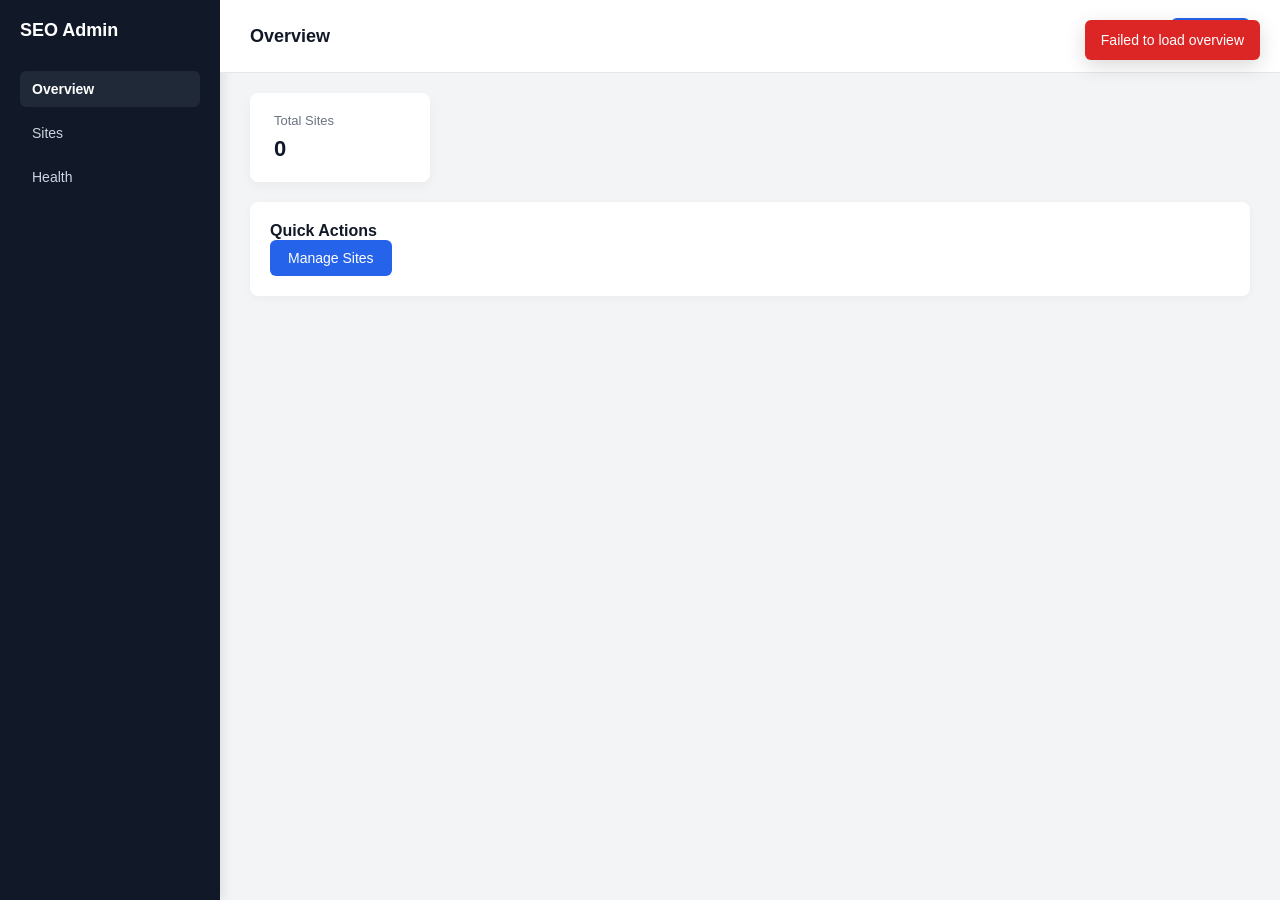
==== dashboard/app.html @ 7eccf5b9 "# 🌐🚀 Enterprise SEO Audit Engine + Monitoring Layer ## 🧠 Overview  This commit transforms the SEO pl" ====
<!DOCTYPE html>
<html>

<head>
    <meta charset="UTF-8">
    <title>SEO Admin</title>
    <link rel="stylesheet" href="css/app.css">
    <link rel="icon" href="https://cdn.jsdelivr.net/npm/swagger-ui-dist@latest/favicon-32x32.png">
</head>

<body>

    <div class="layout">

        <aside class="sidebar">
            <div class="brand">SEO Admin</div>
            <nav>
                <button data-view="overview">Overview</button>
                <button data-view="sites">Sites</button>
                <button data-view="health">Health</button>
            </nav>
        </aside>

        <div class="main">
            <header class="topbar">
                <div id="pageTitle"></div>
                <button class="primary-btn" id="logoutBtn">Logout</button>
            </header>

            <section id="metricsBar"></section>

            <section id="content"></section>
        </div>

    </div>

    <div id="modalContainer"></div>
    <div id="toastContainer"></div>

    <script src="js/api.js"></script>
    <script src="js/toast.js"></script>
    <script src="js/router.js"></script>
    <script src="js/ui.js"></script>
    <script src="js/app.js"></script>

</body>

</html>
---- dashboard/css/app.css ----
/* ===============================
   GLOBAL RESET
================================= */
* {
    box-sizing: border-box;
    margin: 0;
    padding: 0;
}

body {
    font-family: "Inter", "Segoe UI", sans-serif;
    background: #f3f4f6;
    color: #111827;
    height: 100vh;
}

/* ===============================
   LAYOUT
================================= */
.layout {
    display: flex;
    height: 100vh;
}

.main {
    flex: 1;
    display: flex;
    flex-direction: column;
    height: 100vh;
    overflow: scroll;
}

/* ===============================
   SIDEBAR
================================= */
.sidebar {
    width: 220px;
    background: #111827;
    color: white;
    padding: 20px;
    box-shadow: 4px 0 10px rgba(0, 0, 0, 0.08);
    height: 100vh;
}

.sidebar .brand {
    font-weight: 600;
    font-size: 18px;
    margin-bottom: 30px;
}

.sidebar button {
    width: 100%;
    margin-bottom: 8px;
    padding: 10px 12px;
    background: none;
    border: none;
    color: #cbd5e1;
    text-align: left;
    cursor: pointer;
    border-radius: 6px;
    font-size: 14px;
    transition: background 0.15s ease, color 0.15s ease;
}

.sidebar button:hover {
    background: #1f2937;
    color: white;
}

.sidebar button.active {
    background: #1f2937;
    color: white;
    font-weight: 600;
}

/* ===============================
   TOPBAR
================================= */
.topbar {
    background: white;
    padding: 18px 30px;
    display: flex;
    justify-content: space-between;
    align-items: center;
    border-bottom: 1px solid #e5e7eb;
    font-size: 18px;
    font-weight: 600;
}

/* ===============================
   CONTENT
================================= */
#metricsBar {
    display: flex;
    gap: 20px;
    padding: 20px 30px 0 30px;
}

#content {
    padding: 20px 30px;
}

/* ===============================
   METRIC CARDS
================================= */
.metric-card {
    background: white;
    padding: 20px 24px;
    border-radius: 8px;
    min-width: 180px;
    box-shadow: 0 4px 12px rgba(0, 0, 0, 0.04);
    transition: transform 0.15s ease;
}

.metric-card:hover {
    transform: translateY(-2px);
}

.metric-card p {
    font-size: 13px;
    color: #6b7280;
    margin-bottom: 8px;
}

.metric-card h3 {
    font-size: 22px;
    font-weight: 600;
}

/* ===============================
   SECTION CARD
================================= */
.section-card {
    background: white;
    padding: 20px;
    border-radius: 8px;
    box-shadow: 0 2px 8px rgba(0, 0, 0, 0.04);
}

/* ===============================
   TABLE
================================= */
.data-table {
    width: 100%;
    border-collapse: collapse;
    font-size: 14px;
}

.data-table th {
    text-align: left;
    padding: 12px;
    background: #f9fafb;
    font-weight: 600;
    border-bottom: 1px solid #e5e7eb;
}

.data-table td {
    padding: 12px;
    border-bottom: 1px solid #f1f5f9;
}

.data-table tbody tr:nth-child(even) {
    background: #fafafa;
}

.data-table tbody tr:hover {
    background: #f3f4f6;
}

/* ===============================
   BUTTONS
================================= */
.primary-btn {
    background: #2563eb;
    color: white;
    border: none;
    padding: 10px 18px;
    border-radius: 6px;
    cursor: pointer;
    font-weight: 500;
    font-size: 14px;
    transition: background 0.15s ease;
}

.primary-btn:hover {
    background: #1d4ed8;
}

.small-success-btn {
    background: #58a303;
    color: white;
    border: none;
    padding: 8px 14px;
    border-radius: 6px;
    cursor: pointer;
    font-weight: 500;
    font-size: 12px;
    transition: background 0.15s ease;
    position: relative;
    display: inline-block;
}


.small-success-btn:hover {
    background: #b1e478;
    color: #0b1220;
}

.black-spaced {
    background: #000000;
    color: white;
    position: relative;
    display: inline-block;
}

.black-spaced:hover {
    background: #fff;
    color: #000000;
    border: 1px solid #000;
}

/* ===============================
   STATUS BADGES
================================= */
.status-badge {
    padding: 4px 8px;
    border-radius: 4px;
    font-size: 12px;
    font-weight: 500;
}

.status-running {
    background: #e0f2fe;
    color: #0369a1;
}

.status-success {
    background: #dcfce7;
    color: #166534;
}

.status-failed {
    background: #fee2e2;
    color: #991b1b;
}

.status-queued {
    background: #fef9c3;
    color: #854d0e;
}

/* ===============================
   MODAL
================================= */
.modal {
    position: fixed;
    inset: 0;
    background: rgba(0, 0, 0, 0.45);
    display: flex;
    align-items: center;
    justify-content: center;
}

.modal-content {
    background: white;
    padding: 30px;
    width: 420px;
    border-radius: 8px;
    box-shadow: 0 10px 30px rgba(0, 0, 0, 0.15);
}

.modal-content h3 {
    margin-bottom: 20px;
    font-size: 18px;
}

.modal-content input {
    width: 100%;
    padding: 10px 12px;
    border: 1px solid #e5e7eb;
    border-radius: 6px;
    margin-bottom: 20px;
    font-size: 14px;
}

.modal-content input:focus {
    outline: none;
    border-color: #2563eb;
    box-shadow: 0 0 0 2px rgba(37, 99, 235, 0.15);
}

.modal-actions {
    display: flex;
    justify-content: flex-end;
    gap: 10px;
}

/* ===============================
   TOAST
================================= */
.toast {
    position: fixed;
    top: 20px;
    right: 20px;
    padding: 12px 16px;
    border-radius: 6px;
    color: white;
    font-size: 14px;
    box-shadow: 0 6px 20px rgba(0, 0, 0, 0.15);
}

.toast-success {
    background: #16a34a;
}

.toast-error {
    background: #dc2626;
}

/* ===== Extras for run monitor ===== */
.section-head {
    display: flex;
    align-items: center;
    justify-content: space-between;
    gap: 12px;
    margin-bottom: 12px;
}

.section-title {
    font-size: 16px;
    font-weight: 600;
    margin: 0;
}

.row-gap {
    display: flex;
    gap: 10px;
    align-items: center;
}

.label {
    font-size: 12px;
    color: #6b7280;
    margin-bottom: 4px;
}

.muted {
    color: #6b7280;
    font-size: 13px;
}

.mono {
    font-family: ui-monospace, SFMono-Regular, Menlo, Monaco, Consolas, "Liberation Mono", "Courier New", monospace;
    font-size: 13px;
}

.btn-secondary {
    background: #f9fafb;
    border: 1px solid #e5e7eb;
    color: #111827;
    padding: 8px 12px;
    border-radius: 6px;
    cursor: pointer;
    font-weight: 500;
    font-size: 13px;
}

.btn-secondary:hover {
    background: #f3f4f6;
}

.summary-grid {
    display: grid;
    grid-template-columns: repeat(3, minmax(0, 1fr));
    gap: 12px;
    margin: 12px 0 16px 0;
}

.timeline {
    display: grid;
    grid-template-columns: repeat(7, minmax(0, 1fr));
    gap: 10px;
    margin: 10px 0 14px 0;
}

.timeline-item {
    border: 1px solid #e5e7eb;
    border-radius: 8px;
    padding: 10px;
    background: #fff;
    cursor: pointer;
}

.timeline-name {
    font-weight: 600;
    font-size: 12px;
}

.timeline-meta {
    margin-top: 6px;
    font-size: 12px;
    color: #6b7280;
}

.timeline-running {
    border-color: rgba(37, 99, 235, 0.35);
    background: rgba(37, 99, 235, 0.06);
}

.timeline-success {
    border-color: rgba(22, 163, 74, 0.35);
    background: rgba(22, 163, 74, 0.06);
}

.timeline-failed {
    border-color: rgba(220, 38, 38, 0.35);
    background: rgba(220, 38, 38, 0.06);
}

.timeline-queued {
    border-color: rgba(107, 114, 128, 0.25);
    background: rgba(107, 114, 128, 0.04);
}

.timeline-skipped {
    border-color: rgba(234, 179, 8, 0.25);
    background: rgba(234, 179, 8, 0.06);
}

.warn {
    margin-left: 6px;
    font-size: 12px;
}

.error-panel {
    border: 1px solid rgba(220, 38, 38, 0.25);
    background: rgba(220, 38, 38, 0.06);
    padding: 12px;
    border-radius: 8px;
    margin: 10px 0 16px 0;
}

.error-title {
    font-weight: 700;
    font-size: 13px;
    margin-bottom: 6px;
}

.error-text {
    font-size: 13px;
    color: #7f1d1d;
}

.modal-wide {
    width: 720px;
    max-width: calc(100vw - 60px);
}

.pre {
    background: #0b1220;
    color: #e5e7eb;
    padding: 12px;
    border-radius: 8px;
    overflow: auto;
    font-size: 12px;
    line-height: 1.4;
}

button:disabled {
    background-color: #9ca3af;
    /* muted gray */
    border-color: #9ca3af;
    color: #f3f4f6;
    opacity: 0.7;
    cursor: not-allowed;
}
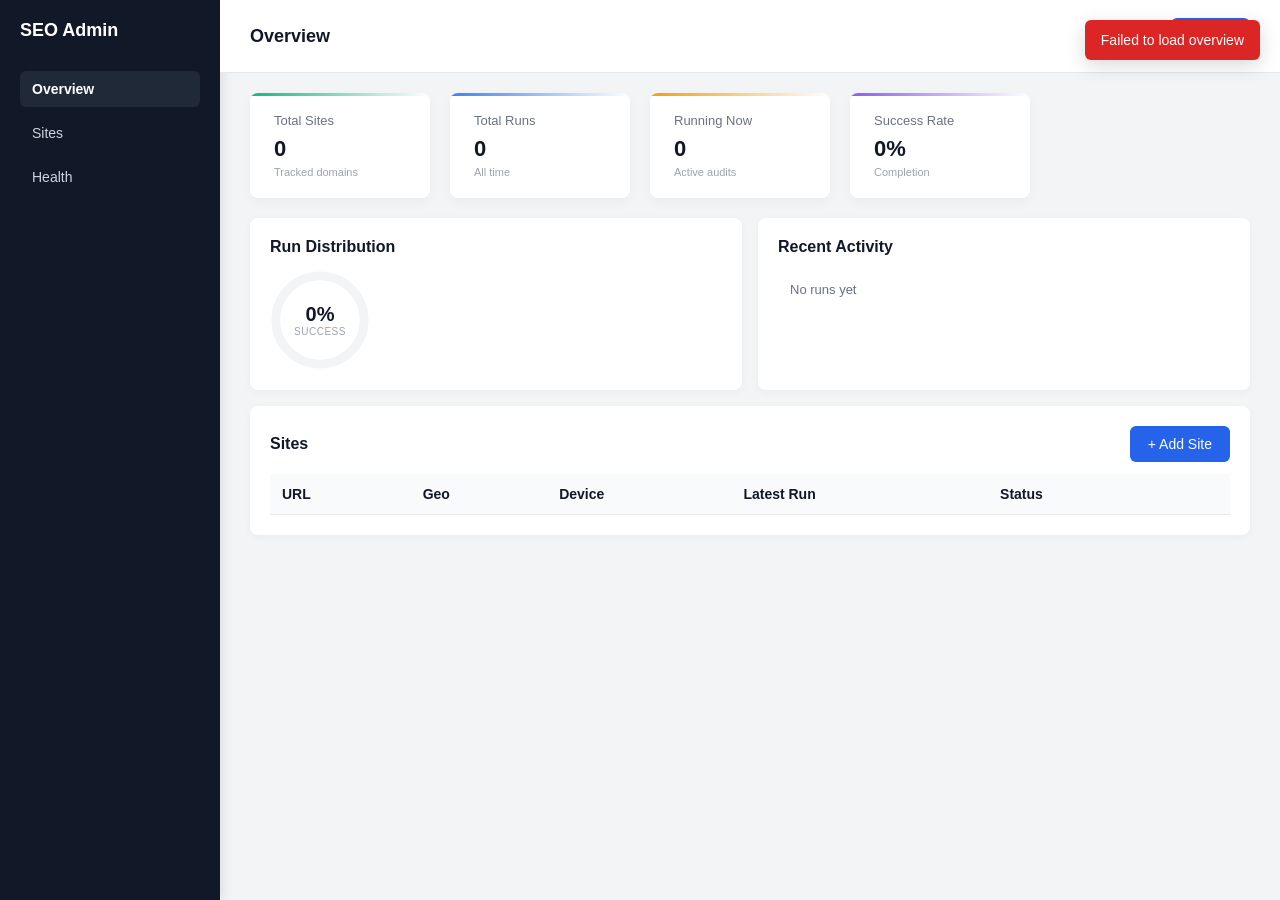
==== commit ac9e97ba: "feat(seo-platform): full AI-powered SEO audit platform with dashboard, pipeline, and notifications 🧠" ====
--- a/dashboard/app.html
+++ b/dashboard/app.html
@@ -5,6 +5,7 @@
     <meta charset="UTF-8">
     <title>SEO Admin</title>
     <link rel="stylesheet" href="css/app.css">
+    <link rel="stylesheet" href="css/notifications.css">
     <link rel="icon" href="https://cdn.jsdelivr.net/npm/swagger-ui-dist@latest/favicon-32x32.png">
 </head>
 
@@ -24,9 +25,25 @@
         <div class="main">
             <header class="topbar">
                 <div id="pageTitle"></div>
-                <button class="primary-btn" id="logoutBtn">Logout</button>
+                <div class="topbar-right">
+                    <div class="notif-wrapper" id="notifWrapper">
+                        <button class="notif-btn" id="notifBtn">
+                            🔔
+                            <span class="notif-badge hidden" id="notifBadge">0</span>
+                        </button>
+                        <div class="notif-dropdown hidden" id="notifDropdown">
+                            <div class="notif-header">
+                                <span>Notifications</span>
+                                <button class="notif-mark-all" id="markAllRead">Mark all read</button>
+                            </div>
+                            <div class="notif-list" id="notifList">
+                                <div class="notif-empty">No notifications yet</div>
+                            </div>
+                        </div>
+                    </div>
+                    <button class="primary-btn" id="logoutBtn">Logout</button>
+                </div>
             </header>
-
             <section id="metricsBar"></section>
 
             <section id="content"></section>
@@ -37,11 +54,14 @@
     <div id="modalContainer"></div>
     <div id="toastContainer"></div>
 
+    <script src="js/state.js"></script>
     <script src="js/api.js"></script>
     <script src="js/toast.js"></script>
     <script src="js/router.js"></script>
     <script src="js/ui.js"></script>
     <script src="js/app.js"></script>
+    <script src="js/notifications.js"></script>
+    <script src="js/run.js"></script>
 
 </body>
 
--- a/dashboard/css/app.css
+++ b/dashboard/css/app.css
@@ -473,4 +473,580 @@
     color: #f3f4f6;
     opacity: 0.7;
     cursor: not-allowed;
+}
+/* ===============================
+   METRIC CARD VARIANTS
+================================= */
+.metric-card {
+    position: relative;
+    overflow: hidden;
+}
+
+.metric-card::after {
+    content: '';
+    position: absolute;
+    top: 0;
+    left: 0;
+    right: 0;
+    height: 3px;
+}
+
+.metric-green::after {
+    background: linear-gradient(90deg, #10b981, transparent);
+}
+
+.metric-blue::after {
+    background: linear-gradient(90deg, #3b82f6, transparent);
+}
+
+.metric-amber::after {
+    background: linear-gradient(90deg, #f59e0b, transparent);
+}
+
+.metric-purple::after {
+    background: linear-gradient(90deg, #8b5cf6, transparent);
+}
+
+.metric-card .metric-sub {
+    font-size: 11px;
+    color: #9ca3af;
+    margin-top: 4px;
+}
+
+/* ===============================
+   OVERVIEW GRID
+================================= */
+.overview-grid {
+    display: grid;
+    grid-template-columns: 1fr 1fr;
+    gap: 16px;
+    margin-bottom: 16px;
+}
+
+/* ===============================
+   DONUT CHART
+================================= */
+.donut-wrap {
+    display: flex;
+    align-items: center;
+    gap: 24px;
+}
+
+.donut-chart {
+    position: relative;
+    width: 100px;
+    height: 100px;
+    flex-shrink: 0;
+}
+
+.donut-chart svg {
+    width: 100%;
+    height: 100%;
+}
+
+.donut-center {
+    position: absolute;
+    inset: 0;
+    display: flex;
+    flex-direction: column;
+    align-items: center;
+    justify-content: center;
+}
+
+.donut-pct {
+    font-size: 20px;
+    font-weight: 700;
+}
+
+.donut-sub-label {
+    font-size: 10px;
+    color: #9ca3af;
+    text-transform: uppercase;
+    letter-spacing: 0.05em;
+}
+
+.donut-legend {
+    display: flex;
+    flex-direction: column;
+    gap: 6px;
+}
+
+.donut-legend-item {
+    display: flex;
+    align-items: center;
+    gap: 7px;
+    font-size: 12px;
+    color: #374151;
+}
+
+.donut-dot {
+    width: 9px;
+    height: 9px;
+    border-radius: 3px;
+    flex-shrink: 0;
+}
+
+/* ===============================
+   ACTIVITY LIST
+================================= */
+.activity-list {
+    display: flex;
+    flex-direction: column;
+}
+
+.activity-item {
+    display: flex;
+    align-items: flex-start;
+    gap: 10px;
+    padding: 10px 0;
+    border-bottom: 1px solid #f1f5f9;
+}
+
+.activity-item:last-child {
+    border-bottom: none;
+}
+
+.activity-dot {
+    width: 8px;
+    height: 8px;
+    border-radius: 50%;
+    margin-top: 4px;
+    flex-shrink: 0;
+}
+
+.activity-content {
+    flex: 1;
+    min-width: 0;
+}
+
+.activity-title {
+    font-size: 12px;
+    font-weight: 500;
+}
+
+.activity-meta {
+    font-size: 10px;
+    color: #9ca3af;
+    margin-top: 2px;
+    font-family: monospace;
+}
+
+/* ===============================
+   RUN HERO
+================================= */
+.run-hero {
+    background: linear-gradient(135deg, #f0f9ff 0%, #faf5ff 100%);
+    border: 1px solid #e0e7ff;
+    border-radius: 10px;
+    padding: 22px 24px;
+    margin-bottom: 16px;
+    position: relative;
+    overflow: hidden;
+}
+
+.run-hero::before {
+    content: '';
+    position: absolute;
+    top: -30px;
+    right: -30px;
+    width: 120px;
+    height: 120px;
+    border-radius: 50%;
+    background: radial-gradient(circle, rgba(99, 102, 241, 0.08), transparent 70%);
+}
+
+.run-hero-top {
+    display: flex;
+    align-items: flex-start;
+    justify-content: space-between;
+    margin-bottom: 14px;
+}
+
+.run-hero-url {
+    font-size: 18px;
+    font-weight: 700;
+}
+
+.run-hero-id {
+    font-size: 11px;
+    color: #9ca3af;
+    margin-top: 2px;
+}
+
+.run-hero-stats {
+    display: flex;
+    gap: 24px;
+    flex-wrap: wrap;
+}
+
+.run-stat label {
+    font-size: 10px;
+    color: #9ca3af;
+    text-transform: uppercase;
+    letter-spacing: 0.05em;
+    display: block;
+    margin-bottom: 2px;
+}
+
+.run-stat span {
+    font-family: monospace;
+    font-size: 12px;
+    color: #374151;
+}
+
+/* ===============================
+   PROGRESS BAR
+================================= */
+.progress-track {
+    background: #e5e7eb;
+    border-radius: 99px;
+    height: 5px;
+    overflow: hidden;
+    margin-top: 14px;
+}
+
+.progress-fill {
+    height: 100%;
+    border-radius: 99px;
+    background: linear-gradient(90deg, #6366f1, #8b5cf6);
+    transition: width 0.5s ease;
+}
+
+/* ===============================
+   PIPELINE
+================================= */
+.pipeline-steps {
+    display: flex;
+    align-items: flex-start;
+    overflow-x: auto;
+    padding: 8px 0 4px;
+    gap: 0;
+}
+
+.pipeline-step {
+    flex: 1;
+    min-width: 80px;
+    display: flex;
+    flex-direction: column;
+    align-items: center;
+    position: relative;
+    cursor: pointer;
+    padding: 0 4px;
+}
+
+.pipeline-connector {
+    position: absolute;
+    top: 22px;
+    left: calc(50% + 22px);
+    right: calc(-50% + 22px);
+    height: 2px;
+    background: #e5e7eb;
+    transition: background 0.3s;
+    z-index: 0;
+}
+
+.pipeline-connector-success {
+    background: #10b981;
+}
+
+.pipeline-connector-running {
+    background: #bfdbfe;
+}
+
+.pipeline-circle {
+    width: 44px;
+    height: 44px;
+    border-radius: 50%;
+    display: flex;
+    align-items: center;
+    justify-content: center;
+    font-size: 15px;
+    border: 2px solid #e5e7eb;
+    background: #f9fafb;
+    transition: all 0.25s;
+    position: relative;
+    z-index: 1;
+}
+
+.pipeline-circle-success {
+    border-color: #10b981;
+    background: #f0fdf4;
+    color: #10b981;
+    box-shadow: 0 0 0 3px rgba(16, 185, 129, 0.1);
+}
+
+.pipeline-circle-running {
+    border-color: #3b82f6;
+    background: #eff6ff;
+    color: #3b82f6;
+    animation: pipeline-pulse 1.5s infinite;
+}
+
+.pipeline-circle-failed {
+    border-color: #ef4444;
+    background: #fef2f2;
+    color: #ef4444;
+}
+
+.pipeline-circle-queued {
+    border-color: #e5e7eb;
+    color: #9ca3af;
+}
+
+.pipeline-circle-skipped {
+    border-color: #fbbf24;
+    background: #fffbeb;
+    color: #d97706;
+}
+
+@keyframes pipeline-pulse {
+    0% {
+        box-shadow: 0 0 0 0 rgba(59, 130, 246, 0.4);
+    }
+
+    70% {
+        box-shadow: 0 0 0 8px rgba(59, 130, 246, 0);
+    }
+
+    100% {
+        box-shadow: 0 0 0 0 rgba(59, 130, 246, 0);
+    }
+}
+
+.pipeline-label {
+    font-size: 10px;
+    font-weight: 600;
+    margin-top: 7px;
+    color: #6b7280;
+    text-align: center;
+}
+
+.pipeline-dur {
+    font-size: 9px;
+    color: #9ca3af;
+    margin-top: 2px;
+    font-family: monospace;
+}
+
+.pipeline-success .pipeline-label {
+    color: #059669;
+}
+
+.pipeline-running .pipeline-label {
+    color: #2563eb;
+}
+
+.pipeline-failed .pipeline-label {
+    color: #dc2626;
+}
+
+/* ===============================
+   DASHBOARD GRID
+================================= */
+.dashboard-grid {
+    display: grid;
+    grid-template-columns: 1fr 1fr;
+    gap: 16px;
+}
+
+/* ===============================
+   DURATION BAR CHART
+================================= */
+.dur-chart {
+    display: flex;
+    flex-direction: column;
+    gap: 10px;
+}
+
+.dur-row {
+    display: flex;
+    flex-direction: column;
+    gap: 4px;
+}
+
+.dur-label-row {
+    display: flex;
+    justify-content: space-between;
+    align-items: baseline;
+}
+
+.dur-name {
+    font-size: 11px;
+    color: #374151;
+    font-weight: 500;
+}
+
+.dur-val {
+    font-size: 11px;
+    color: #9ca3af;
+    font-family: monospace;
+}
+
+.dur-track {
+    height: 8px;
+    background: #f3f4f6;
+    border-radius: 99px;
+    overflow: hidden;
+}
+
+.dur-fill {
+    height: 100%;
+    border-radius: 99px;
+    transition: width 0.5s ease;
+}
+
+/* ===============================
+   RECOMMENDATIONS
+================================= */
+.rec-list {
+    display: flex;
+    flex-direction: column;
+    gap: 8px;
+    max-height: 400px;
+    overflow-y: auto;
+}
+
+.rec-item {
+    display: flex;
+    align-items: flex-start;
+    gap: 10px;
+    background: #f9fafb;
+    border: 1px solid #f1f5f9;
+    border-radius: 8px;
+    padding: 11px 12px;
+    border-left: 3px solid #e5e7eb;
+}
+
+.rec-item.rec-high {
+    border-left-color: #ef4444;
+}
+
+.rec-item.rec-med {
+    border-left-color: #f59e0b;
+}
+
+.rec-item.rec-low {
+    border-left-color: #9ca3af;
+}
+
+.rec-icon {
+    font-size: 18px;
+    flex-shrink: 0;
+    width: 26px;
+    text-align: center;
+}
+
+.rec-body {
+    flex: 1;
+    min-width: 0;
+}
+
+.rec-title {
+    font-size: 12px;
+    font-weight: 600;
+    margin-bottom: 3px;
+    color: #111827;
+}
+
+.rec-text {
+    font-size: 11px;
+    color: #6b7280;
+    line-height: 1.5;
+}
+
+.rec-tags {
+    display: flex;
+    gap: 5px;
+    margin-top: 6px;
+    flex-wrap: wrap;
+}
+
+.rec-tag {
+    padding: 2px 7px;
+    border-radius: 4px;
+    font-size: 9px;
+    font-weight: 600;
+    text-transform: uppercase;
+    letter-spacing: 0.05em;
+}
+
+.rec-tag-high {
+    background: #fee2e2;
+    color: #991b1b;
+}
+
+.rec-tag-med {
+    background: #fef3c7;
+    color: #92400e;
+}
+
+.rec-tag-low {
+    background: #f3f4f6;
+    color: #6b7280;
+}
+
+.rec-tag-type {
+    background: #ede9fe;
+    color: #5b21b6;
+}
+
+.rec-tag-kw {
+    background: #dbeafe;
+    color: #1e40af;
+}
+
+/* ===============================
+   AI SUMMARY
+================================= */
+.ai-summary {
+    background: #f9fafb;
+    border: 1px solid #e5e7eb;
+    border-radius: 8px;
+    padding: 14px;
+    font-size: 13px;
+    line-height: 1.7;
+    color: #374151;
+    margin-bottom: 8px;
+}
+
+.ai-meta {
+    font-size: 11px;
+    color: #9ca3af;
+    font-family: monospace;
+}
+
+/* ===============================
+   STEP MODAL GRID
+================================= */
+.step-modal-grid {
+    display: grid;
+    grid-template-columns: repeat(3, 1fr);
+    gap: 12px;
+    margin-top: 4px;
+}
+
+/* ===============================
+   RUNS COUNT BADGE
+================================= */
+.runs-count {
+    display: inline-block;
+    background: #ede9fe;
+    color: #5b21b6;
+    font-size: 11px;
+    font-weight: 600;
+    padding: 2px 8px;
+    border-radius: 12px;
+}
+
+/* ===============================
+   STATUS BADGE extras
+================================= */
+.status-badge.status-none {
+    background: #f3f4f6;
+    color: #9ca3af;
+}
+
+.status-badge.status-skipped {
+    background: #fef9c3;
+    color: #854d0e;
 }
--- a/dashboard/css/notifications.css
+++ b/dashboard/css/notifications.css
@@ -0,0 +1,147 @@
+/* ── Topbar right ── */
+.topbar-right {
+    display: flex;
+    align-items: center;
+    gap: 12px;
+}
+
+/* ── Wrapper ── */
+.notif-wrapper {
+    position: relative;
+}
+
+/* ── Bell button ── */
+.notif-btn {
+    background: none;
+    border: none;
+    font-size: 20px;
+    cursor: pointer;
+    position: relative;
+    padding: 4px 8px;
+    border-radius: 6px;
+    transition: background 0.15s;
+}
+.notif-btn:hover {
+    background: rgba(255,255,255,0.1);
+}
+
+/* ── Badge ── */
+.notif-badge {
+    position: absolute;
+    top: -2px;
+    right: -2px;
+    background: #e53e3e;
+    color: #fff;
+    font-size: 10px;
+    font-weight: 700;
+    min-width: 16px;
+    height: 16px;
+    border-radius: 8px;
+    display: flex;
+    align-items: center;
+    justify-content: center;
+    padding: 0 3px;
+}
+.notif-badge.hidden {
+    display: none;
+}
+
+/* ── Dropdown ── */
+.notif-dropdown {
+    position: absolute;
+    top: calc(100% + 8px);
+    right: 0;
+    width: 320px;
+    max-height: 420px;
+    background: #1e1e2e;
+    border: 1px solid #333;
+    border-radius: 10px;
+    box-shadow: 0 8px 32px rgba(0,0,0,0.4);
+    display: flex;
+    flex-direction: column;
+    z-index: 1000;
+    overflow: hidden;
+}
+.notif-dropdown.hidden {
+    display: none;
+}
+
+/* ── Header ── */
+.notif-header {
+    display: flex;
+    justify-content: space-between;
+    align-items: center;
+    padding: 12px 16px;
+    border-bottom: 1px solid #333;
+    font-weight: 600;
+    font-size: 14px;
+    color: #ccc;
+}
+.notif-mark-all {
+    background: none;
+    border: none;
+    color: #7b8cde;
+    font-size: 12px;
+    cursor: pointer;
+}
+.notif-mark-all:hover {
+    text-decoration: underline;
+}
+
+/* ── List ── */
+.notif-list {
+    overflow-y: auto;
+    flex: 1;
+}
+.notif-empty {
+    padding: 24px 16px;
+    text-align: center;
+    color: #666;
+    font-size: 13px;
+}
+
+/* ── Item ── */
+.notif-item {
+    display: flex;
+    gap: 10px;
+    padding: 12px 16px;
+    border-bottom: 1px solid #2a2a3a;
+    transition: background 0.1s;
+}
+.notif-item:hover {
+    background: #2a2a3a;
+}
+.notif-item.unread {
+    background: #1a2040;
+    border-left: 3px solid #7b8cde;
+}
+.notif-item.unread:hover {
+    background: #1e2650;
+}
+.notif-icon {
+    font-size: 18px;
+    flex-shrink: 0;
+    margin-top: 2px;
+}
+.notif-content {
+    flex: 1;
+    min-width: 0;
+}
+.notif-title {
+    font-size: 13px;
+    font-weight: 600;
+    color: #e0e0e0;
+    margin-bottom: 2px;
+}
+.notif-body {
+    font-size: 12px;
+    color: #999;
+    white-space: nowrap;
+    overflow: hidden;
+    text-overflow: ellipsis;
+}
+.notif-time {
+    font-size: 11px;
+    color: #555;
+    margin-top: 4px;
+}
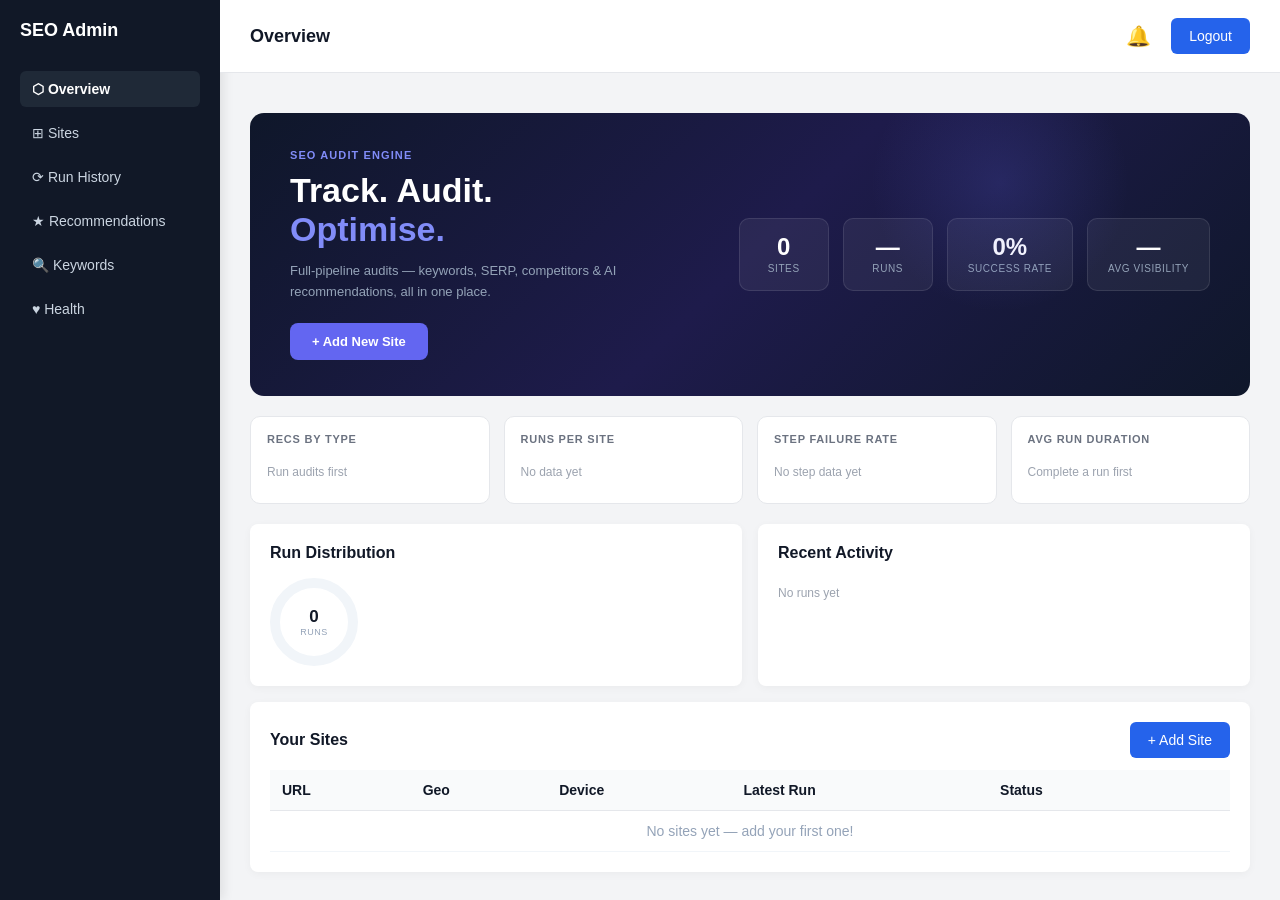
==== commit 4ce01cb4: "✨ feat: introduce SEO intelligence dashboard, run analytics, and multi-LLM providers - add Jina and " ====
--- a/dashboard/app.html
+++ b/dashboard/app.html
@@ -13,14 +13,19 @@
 
     <div class="layout">
 
+        <!-- Replace your <aside class="sidebar"> block with this -->
         <aside class="sidebar">
             <div class="brand">SEO Admin</div>
             <nav>
-                <button data-view="overview">Overview</button>
-                <button data-view="sites">Sites</button>
-                <button data-view="health">Health</button>
+                <button data-view="overview">⬡ Overview</button>
+                <button data-view="sites">⊞ Sites</button>
+                <button data-view="runs">⟳ Run History</button>
+                <button data-view="recommendations">★ Recommendations</button>
+                <button data-view="keywords">🔍 Keywords</button>
+                <button data-view="health">♥ Health</button>
             </nav>
         </aside>
+
 
         <div class="main">
             <header class="topbar">
@@ -61,7 +66,7 @@
     <script src="js/ui.js"></script>
     <script src="js/app.js"></script>
     <script src="js/notifications.js"></script>
-    <script src="js/run.js"></script>
+    <!-- <script src="js/run.js"></script> -->
 
 </body>
 
--- a/dashboard/css/app.css
+++ b/dashboard/css/app.css
@@ -1049,4 +1049,845 @@
 .status-badge.status-skipped {
     background: #fef9c3;
     color: #854d0e;
+}
+
+
+/* ============================================================
+   APPEND THIS TO css/app.css
+   ============================================================ */
+
+/* ── Metric card variants ── */
+.metric-card {
+    position: relative;
+    overflow: hidden;
+}
+
+.metric-card::after {
+    content: '';
+    position: absolute;
+    top: 0;
+    left: 0;
+    right: 0;
+    height: 3px;
+}
+
+.metric-green::after {
+    background: linear-gradient(90deg, #10b981, transparent);
+}
+
+.metric-blue::after {
+    background: linear-gradient(90deg, #3b82f6, transparent);
+}
+
+.metric-amber::after {
+    background: linear-gradient(90deg, #f59e0b, transparent);
+}
+
+.metric-purple::after {
+    background: linear-gradient(90deg, #8b5cf6, transparent);
+}
+
+.metric-card .metric-sub {
+    font-size: 11px;
+    color: #9ca3af;
+    margin-top: 4px;
+}
+
+.tbl-loading {
+    text-align: center;
+    color: #94a3b8;
+    padding: 24px;
+}
+
+/* ── Overview Hero ── */
+.overview-hero {
+    background: linear-gradient(135deg, #0f172a 0%, #1e1b4b 50%, #0f172a 100%);
+    border-radius: 14px;
+    padding: 36px 40px;
+    display: flex;
+    align-items: center;
+    justify-content: space-between;
+    gap: 32px;
+    margin-bottom: 20px;
+    overflow: hidden;
+    position: relative;
+}
+
+.overview-hero::before {
+    content: '';
+    position: absolute;
+    top: -60px;
+    right: 120px;
+    width: 260px;
+    height: 260px;
+    border-radius: 50%;
+    background: radial-gradient(circle, rgba(99, 102, 241, 0.18), transparent 70%);
+    pointer-events: none;
+}
+
+.overview-hero-left {
+    flex: 1;
+    min-width: 0;
+}
+
+.overview-eyebrow {
+    font-size: 11px;
+    font-weight: 600;
+    color: #818cf8;
+    text-transform: uppercase;
+    letter-spacing: .1em;
+    margin-bottom: 10px;
+}
+
+.overview-hero-title {
+    font-size: 34px;
+    font-weight: 800;
+    color: #fff;
+    line-height: 1.15;
+    margin-bottom: 12px;
+}
+
+.hero-accent {
+    color: #818cf8;
+}
+
+.overview-hero-sub {
+    font-size: 13px;
+    color: #94a3b8;
+    line-height: 1.6;
+    max-width: 340px;
+    margin-bottom: 20px;
+}
+
+.hero-cta {
+    background: #6366f1;
+    color: #fff;
+    border: none;
+    padding: 11px 22px;
+    border-radius: 8px;
+    font-size: 13px;
+    font-weight: 600;
+    cursor: pointer;
+    transition: background .15s, box-shadow .15s;
+}
+
+.hero-cta:hover {
+    background: #4f46e5;
+    box-shadow: 0 0 20px rgba(99, 102, 241, 0.4);
+}
+
+.overview-hero-right {
+    display: flex;
+    gap: 14px;
+    flex-shrink: 0;
+    flex-wrap: wrap;
+}
+
+.hero-stat {
+    background: rgba(255, 255, 255, 0.06);
+    border: 1px solid rgba(255, 255, 255, 0.1);
+    border-radius: 10px;
+    padding: 16px 20px;
+    text-align: center;
+    min-width: 90px;
+}
+
+.hero-stat-val {
+    font-size: 24px;
+    font-weight: 800;
+    color: #fff;
+    line-height: 1;
+}
+
+.hero-stat-lbl {
+    font-size: 10px;
+    color: #94a3b8;
+    text-transform: uppercase;
+    letter-spacing: .06em;
+    margin-top: 4px;
+}
+
+/* ── 4-chart quad ── */
+.charts-quad {
+    display: grid;
+    grid-template-columns: repeat(4, 1fr);
+    gap: 14px;
+    margin-bottom: 20px;
+}
+
+.chart-card {
+    background: #fff;
+    border: 1px solid #e5e7eb;
+    border-radius: 10px;
+    padding: 16px;
+}
+
+.chart-card-title {
+    font-size: 11px;
+    font-weight: 700;
+    text-transform: uppercase;
+    letter-spacing: .07em;
+    color: #6b7280;
+    margin-bottom: 12px;
+}
+
+.chart-empty {
+    font-size: 12px;
+    color: #9ca3af;
+    padding: 8px 0;
+}
+
+/* ── Horizontal bar chart ── */
+.hbar-row {
+    display: flex;
+    align-items: center;
+    gap: 8px;
+    margin-bottom: 8px;
+}
+
+.hbar-row:last-child {
+    margin-bottom: 0;
+}
+
+.hbar-label {
+    font-size: 11px;
+    color: #374151;
+    width: 90px;
+    flex-shrink: 0;
+    white-space: nowrap;
+    overflow: hidden;
+    text-overflow: ellipsis;
+}
+
+.hbar-track {
+    flex: 1;
+    height: 7px;
+    background: #f1f5f9;
+    border-radius: 99px;
+    overflow: hidden;
+}
+
+.hbar-fill {
+    height: 100%;
+    border-radius: 99px;
+    transition: width .5s ease;
+}
+
+.hbar-val {
+    font-size: 11px;
+    color: #6b7280;
+    font-family: monospace;
+    width: 36px;
+    text-align: right;
+    flex-shrink: 0;
+}
+
+/* ── Overview mid grid ── */
+.overview-mid-grid {
+    display: grid;
+    grid-template-columns: 1fr 1fr;
+    gap: 16px;
+    margin-bottom: 0;
+}
+
+/* ── Activity list ── */
+.activity-list {
+    display: flex;
+    flex-direction: column;
+}
+
+.activity-item {
+    display: flex;
+    align-items: flex-start;
+    gap: 10px;
+    padding: 10px 0;
+    border-bottom: 1px solid #f1f5f9;
+}
+
+.activity-item:last-child {
+    border-bottom: none;
+}
+
+.activity-dot {
+    width: 8px;
+    height: 8px;
+    border-radius: 50%;
+    margin-top: 4px;
+    flex-shrink: 0;
+}
+
+.activity-content {
+    flex: 1;
+    min-width: 0;
+}
+
+.activity-title {
+    font-size: 12px;
+    font-weight: 500;
+}
+
+.activity-meta {
+    font-size: 10px;
+    color: #9ca3af;
+    margin-top: 2px;
+    font-family: monospace;
+}
+
+/* ── Run Hero ── */
+.run-hero {
+    background: linear-gradient(135deg, #f0f9ff 0%, #faf5ff 100%);
+    border: 1px solid #e0e7ff;
+    border-radius: 10px;
+    padding: 22px 24px;
+    margin-bottom: 16px;
+    position: relative;
+    overflow: hidden;
+}
+
+.run-hero::before {
+    content: '';
+    position: absolute;
+    top: -30px;
+    right: -30px;
+    width: 120px;
+    height: 120px;
+    border-radius: 50%;
+    background: radial-gradient(circle, rgba(99, 102, 241, 0.08), transparent 70%);
+}
+
+.run-hero-top {
+    display: flex;
+    align-items: flex-start;
+    justify-content: space-between;
+    margin-bottom: 14px;
+}
+
+.run-hero-url {
+    font-size: 18px;
+    font-weight: 700;
+}
+
+.run-hero-id {
+    font-size: 11px;
+    color: #9ca3af;
+    margin-top: 2px;
+}
+
+.run-hero-stats {
+    display: flex;
+    gap: 24px;
+    flex-wrap: wrap;
+}
+
+.run-stat label {
+    font-size: 10px;
+    color: #9ca3af;
+    text-transform: uppercase;
+    letter-spacing: .05em;
+    display: block;
+    margin-bottom: 2px;
+}
+
+.run-stat span {
+    font-family: monospace;
+    font-size: 12px;
+    color: #374151;
+}
+
+/* ── Progress bar ── */
+.progress-track {
+    background: #e5e7eb;
+    border-radius: 99px;
+    height: 5px;
+    overflow: hidden;
+    margin-top: 14px;
+}
+
+.progress-fill {
+    height: 100%;
+    border-radius: 99px;
+    background: linear-gradient(90deg, #6366f1, #8b5cf6);
+    transition: width .5s ease;
+}
+
+/* ── Pipeline ── */
+.pipeline-steps {
+    display: flex;
+    align-items: flex-start;
+    overflow-x: auto;
+    padding: 8px 0 4px;
+    gap: 0;
+}
+
+.pipeline-step {
+    flex: 1;
+    min-width: 80px;
+    display: flex;
+    flex-direction: column;
+    align-items: center;
+    position: relative;
+    cursor: pointer;
+    padding: 0 4px;
+}
+
+.pipeline-connector {
+    position: absolute;
+    top: 22px;
+    left: calc(50% + 22px);
+    right: calc(-50% + 22px);
+    height: 2px;
+    background: #e5e7eb;
+    z-index: 0;
+}
+
+.pipeline-connector-success {
+    background: #10b981;
+}
+
+.pipeline-connector-running {
+    background: #bfdbfe;
+}
+
+.pipeline-circle {
+    width: 44px;
+    height: 44px;
+    border-radius: 50%;
+    display: flex;
+    align-items: center;
+    justify-content: center;
+    font-size: 15px;
+    border: 2px solid #e5e7eb;
+    background: #f9fafb;
+    transition: all .25s;
+    position: relative;
+    z-index: 1;
+}
+
+.pipeline-circle-success {
+    border-color: #10b981;
+    background: #f0fdf4;
+    color: #10b981;
+    box-shadow: 0 0 0 3px rgba(16, 185, 129, .1);
+}
+
+.pipeline-circle-running {
+    border-color: #3b82f6;
+    background: #eff6ff;
+    color: #3b82f6;
+    animation: pipe-pulse 1.5s infinite;
+}
+
+.pipeline-circle-failed {
+    border-color: #ef4444;
+    background: #fef2f2;
+    color: #ef4444;
+}
+
+.pipeline-circle-queued {
+    border-color: #e5e7eb;
+    color: #9ca3af;
+}
+
+.pipeline-circle-skipped {
+    border-color: #fbbf24;
+    background: #fffbeb;
+    color: #d97706;
+}
+
+@keyframes pipe-pulse {
+    0% {
+        box-shadow: 0 0 0 0 rgba(59, 130, 246, .4);
+    }
+
+    70% {
+        box-shadow: 0 0 0 8px rgba(59, 130, 246, 0);
+    }
+
+    100% {
+        box-shadow: 0 0 0 0 rgba(59, 130, 246, 0);
+    }
+}
+
+.pipeline-label {
+    font-size: 10px;
+    font-weight: 600;
+    margin-top: 7px;
+    color: #6b7280;
+    text-align: center;
+}
+
+.pipeline-dur {
+    font-size: 9px;
+    color: #9ca3af;
+    margin-top: 2px;
+    font-family: monospace;
+}
+
+.pipeline-success .pipeline-label {
+    color: #059669;
+}
+
+.pipeline-running .pipeline-label {
+    color: #2563eb;
+}
+
+.pipeline-failed .pipeline-label {
+    color: #dc2626;
+}
+
+/* ── Dashboard 2-col ── */
+.dashboard-grid {
+    display: grid;
+    grid-template-columns: 1fr 1fr;
+    gap: 16px;
+}
+
+/* ── Duration bars ── */
+.dur-chart {
+    display: flex;
+    flex-direction: column;
+    gap: 10px;
+}
+
+.dur-row {
+    display: flex;
+    flex-direction: column;
+    gap: 4px;
+}
+
+.dur-label-row {
+    display: flex;
+    justify-content: space-between;
+    align-items: baseline;
+}
+
+.dur-name {
+    font-size: 11px;
+    color: #374151;
+    font-weight: 500;
+}
+
+.dur-val {
+    font-size: 11px;
+    color: #9ca3af;
+    font-family: monospace;
+}
+
+.dur-track {
+    height: 8px;
+    background: #f3f4f6;
+    border-radius: 99px;
+    overflow: hidden;
+}
+
+.dur-fill {
+    height: 100%;
+    border-radius: 99px;
+    transition: width .5s ease;
+}
+
+/* ── Rec list (run monitor) ── */
+.rec-list {
+    display: flex;
+    flex-direction: column;
+    gap: 8px;
+    max-height: 420px;
+    overflow-y: auto;
+}
+
+.rec-item {
+    display: flex;
+    align-items: flex-start;
+    gap: 10px;
+    background: #f9fafb;
+    border: 1px solid #f1f5f9;
+    border-radius: 8px;
+    padding: 11px 12px;
+    border-left: 3px solid #e5e7eb;
+}
+
+.rec-item.rec-high {
+    border-left-color: #ef4444;
+}
+
+.rec-item.rec-med {
+    border-left-color: #f59e0b;
+}
+
+.rec-item.rec-low {
+    border-left-color: #9ca3af;
+}
+
+.rec-icon {
+    font-size: 18px;
+    flex-shrink: 0;
+    width: 26px;
+    text-align: center;
+}
+
+.rec-body {
+    flex: 1;
+    min-width: 0;
+}
+
+.rec-title {
+    font-size: 12px;
+    font-weight: 600;
+    margin-bottom: 3px;
+}
+
+.rec-text {
+    font-size: 11px;
+    color: #6b7280;
+    line-height: 1.5;
+}
+
+.rec-tags {
+    display: flex;
+    gap: 5px;
+    flex-wrap: wrap;
+}
+
+.rec-tag {
+    padding: 2px 7px;
+    border-radius: 4px;
+    font-size: 9px;
+    font-weight: 600;
+    text-transform: uppercase;
+    letter-spacing: .05em;
+}
+
+.rec-tag-high {
+    background: #fee2e2;
+    color: #991b1b;
+}
+
+.rec-tag-med {
+    background: #fef3c7;
+    color: #92400e;
+}
+
+.rec-tag-low {
+    background: #f3f4f6;
+    color: #6b7280;
+}
+
+.rec-tag-type {
+    background: #ede9fe;
+    color: #5b21b6;
+}
+
+.rec-tag-kw {
+    background: #dbeafe;
+    color: #1e40af;
+}
+
+/* ── Rec cards (recommendations page) ── */
+.rec-cards-grid {
+    display: flex;
+    flex-direction: column;
+    gap: 10px;
+}
+
+.rec-card {
+    display: flex;
+    align-items: flex-start;
+    gap: 14px;
+    background: #f9fafb;
+    border: 1px solid #e5e7eb;
+    border-radius: 10px;
+    padding: 14px 16px;
+    border-left: 4px solid #e5e7eb;
+    transition: box-shadow .15s;
+}
+
+.rec-card:hover {
+    box-shadow: 0 4px 14px rgba(0, 0, 0, .06);
+}
+
+.rec-card.rec-card-high {
+    border-left-color: #ef4444;
+}
+
+.rec-card.rec-card-med {
+    border-left-color: #f59e0b;
+}
+
+.rec-card.rec-card-low {
+    border-left-color: #9ca3af;
+}
+
+.rec-card-icon {
+    font-size: 22px;
+    flex-shrink: 0;
+    width: 32px;
+    text-align: center;
+    margin-top: 2px;
+}
+
+.rec-card-body {
+    flex: 1;
+    min-width: 0;
+}
+
+.rec-card-site {
+    font-size: 10px;
+    color: #9ca3af;
+    font-family: monospace;
+    margin-bottom: 3px;
+}
+
+.rec-card-title {
+    font-size: 13px;
+    font-weight: 700;
+    color: #111827;
+    margin-bottom: 4px;
+}
+
+.rec-card-text {
+    font-size: 12px;
+    color: #6b7280;
+    line-height: 1.55;
+}
+
+.rec-card-impact {
+    text-align: center;
+    flex-shrink: 0;
+    padding: 0 8px;
+}
+
+.impact-label {
+    font-size: 9px;
+    color: #9ca3af;
+    text-transform: uppercase;
+    letter-spacing: .06em;
+    margin-bottom: 4px;
+}
+
+.impact-val {
+    font-size: 13px;
+    font-weight: 700;
+    text-transform: capitalize;
+}
+
+/* ── Filter tabs ── */
+.filter-tabs {
+    display: flex;
+    gap: 6px;
+    flex-wrap: wrap;
+}
+
+.filter-tab {
+    background: #f3f4f6;
+    border: 1px solid #e5e7eb;
+    color: #6b7280;
+    padding: 5px 12px;
+    border-radius: 20px;
+    font-size: 11px;
+    font-weight: 600;
+    cursor: pointer;
+    text-transform: capitalize;
+    transition: all .15s;
+}
+
+.filter-tab:hover {
+    border-color: #6366f1;
+    color: #6366f1;
+}
+
+.filter-tab.active {
+    background: #6366f1;
+    border-color: #6366f1;
+    color: #fff;
+}
+
+/* ── AI Summary ── */
+.ai-summary {
+    background: #f9fafb;
+    border: 1px solid #e5e7eb;
+    border-radius: 8px;
+    padding: 14px;
+    font-size: 13px;
+    line-height: 1.7;
+    color: #374151;
+    margin-bottom: 8px;
+}
+
+.ai-meta {
+    font-size: 11px;
+    color: #9ca3af;
+    font-family: monospace;
+}
+
+/* ── Step modal grid ── */
+.step-modal-grid {
+    display: grid;
+    grid-template-columns: repeat(3, 1fr);
+    gap: 12px;
+    margin-top: 4px;
+}
+
+/* ── Keywords ── */
+.kw-chip {
+    background: #ede9fe;
+    color: #5b21b6;
+    font-size: 12px;
+    font-weight: 600;
+    padding: 3px 10px;
+    border-radius: 6px;
+    font-family: monospace;
+}
+
+.pos-badge {
+    background: #dcfce7;
+    color: #166534;
+    font-size: 11px;
+    font-weight: 700;
+    padding: 3px 8px;
+    border-radius: 6px;
+    font-family: monospace;
+}
+
+.kw-search {
+    padding: 8px 12px;
+    border: 1px solid #e5e7eb;
+    border-radius: 6px;
+    font-size: 13px;
+    outline: none;
+    transition: border-color .15s;
+    width: 220px;
+}
+
+.kw-search:focus {
+    border-color: #6366f1;
+}
+
+/* ── Misc ── */
+.runs-count {
+    background: #ede9fe;
+    color: #5b21b6;
+    font-size: 11px;
+    font-weight: 600;
+    padding: 2px 8px;
+    border-radius: 12px;
+}
+
+.status-badge.status-none {
+    background: #f3f4f6;
+    color: #9ca3af;
+}
+
+.status-badge.status-skipped {
+    background: #fef9c3;
+    color: #854d0e;
+}
+
+.form-label {
+    font-size: 11px;
+    color: #6b7280;
+    text-transform: uppercase;
+    letter-spacing: .05em;
+    display: block;
+    margin-bottom: 5px;
+    margin-top: 4px;
 }
